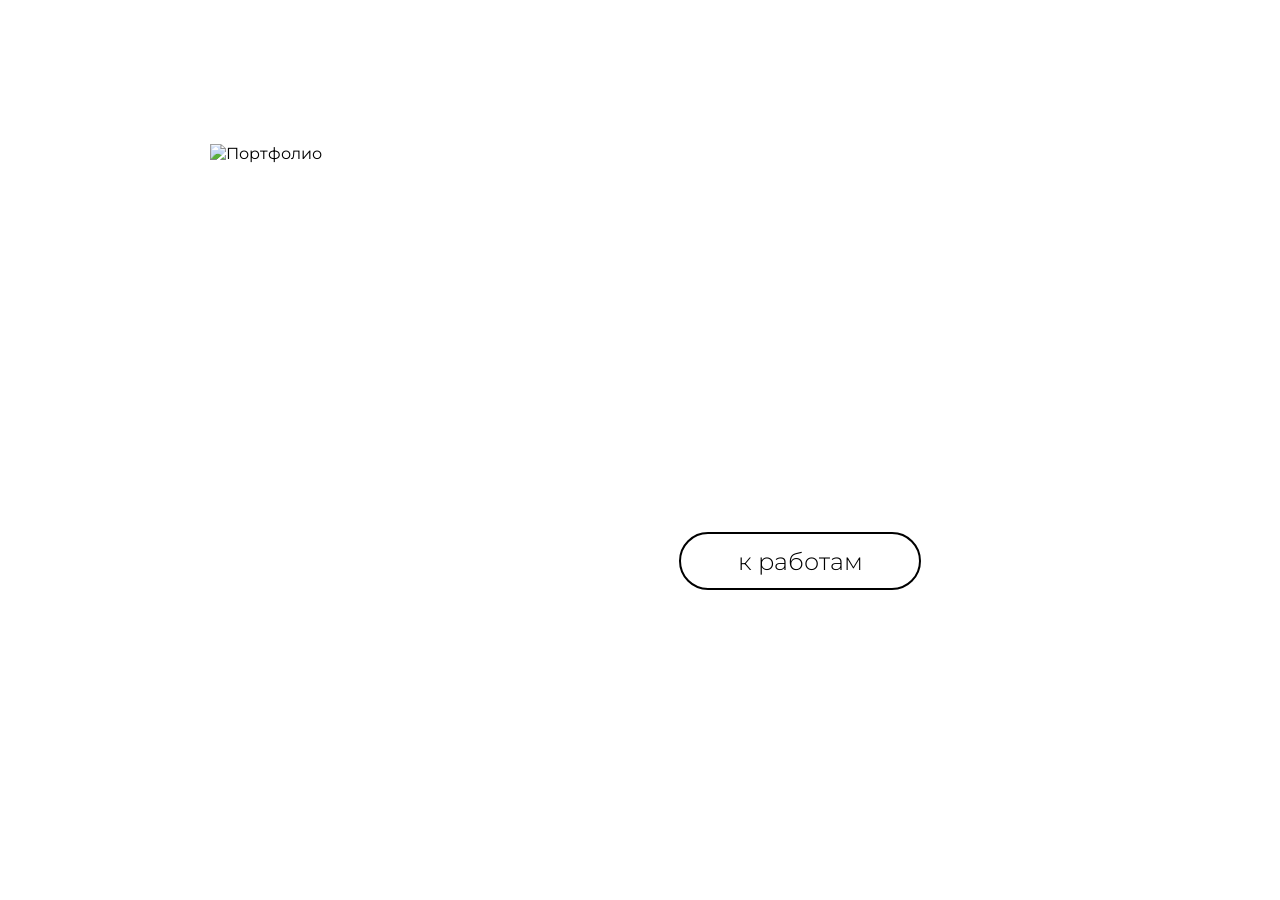
==== index.html @ 6698675a "Add files via upload" ====
<!DOCTYPE html>
<html lang="ru">
<head>
  <meta charset="UTF-8">
  <meta name="viewport" content="width=device-width, initial-scale=1.0">
  <title>Мишинова Кристина — портфолио</title>
  <link rel="preconnect" href="https://fonts.googleapis.com">
  <link rel="preconnect" href="https://fonts.gstatic.com" crossorigin>
  <link href="https://fonts.googleapis.com/css2?family=Montserrat:wght@300;500;700&display=swap" rel="stylesheet">
  <link rel="stylesheet" href="style.css">
</head>
<body>
  <div class="frame home">
    <!-- Векторный элемент 1179×348 (твоя картинка из Figma) -->
    <img src="assets/hero.png" alt="Портфолио" class="hero-vector">

    <!-- Кнопка ведёт на первый раздел — полиграфию -->
    <a href="print.html" class="btn-works">к работам</a>
  </div>
</body>
</html>
---- style.css ----
/* Подключение Montserrat: light = 300, medium = 500, bold = 700 */
@import url('https://fonts.googleapis.com/css2?family=Montserrat:wght@300;500;700&display=swap');

* {
  box-sizing: border-box;
}

body {
  margin: 0;
  background: #ffffff;
  color: #000000;
  font-family: 'Montserrat', sans-serif;
}

/* Общая рамка 1600px по центру экрана */
.frame {
  width: 1600px;
  margin: 0 auto;
  position: relative;
}

/* ================= СТРАНИЦА 1 ================= */

.home {
  height: 735px;
  position: relative;
}

/* Векторный элемент 1179×348 */
.hero-vector {
  position: absolute;
  left: 210px;
  top: 144px;
  width: 1179px;
  height: 348px;
}

/* Кнопка "к работам" 242×58 */
.btn-works {
  position: absolute;
  left: 679px;
  top: 532px;
  width: 242px;
  height: 58px;
  display: flex;
  align-items: center;
  justify-content: center;
  border: 2px solid #000000;
  border-radius: 58px;
  font-size: 24px;
  font-weight: 300;
  color: #000000;
  text-decoration: none;
  transition: background-color 0.3s ease, color 0.3s ease;
}

/* Анимация: заливка чёрным, текст — белым */
.btn-works:hover {
  background-color: #000000;
  color: #ffffff;
}

/* ================= СТРАНИЦЫ 2–5: ВЕРХНЯЯ ЧАСТЬ ================= */

/* Контейнер шапки высотой 775px, все элементы по координатам из Figma */
.intro {
  position: relative;
  height: 775px;
}

.intro > * {
  position: absolute;
  white-space: nowrap;
}

/* "01 / обо мне" */
.section-label {
  left: 114px;
  top: 93px;
  font-size: 26.35px;
  font-weight: 300;
}

/* Заголовок */
.intro h1 {
  margin: 0;
  left: 114px;
  top: 152px;
  font-size: 50.2px;
  font-weight: 700;
}

/* Строка: имя | роль | тг */
.info-name  { left: 114px;  top: 260px; font-size: 26.35px; font-weight: 500; }
.info-role  { left: 537px;  top: 260px; font-size: 26.35px; font-weight: 500; }
.info-tg    { left: 1351px; top: 260px; font-size: 26.35px; font-weight: 500; }

/* Разделительные палочки 28px */
.divider {
  width: 1px;
  height: 28px;
  border-left: 1px solid #000000;
}
.divider-1 { left: 473px;  top: 263px; }
.divider-2 { left: 1287px; top: 263px; }

/* Строка "опыт / 2 года" */
.exp-label { left: 114px;  top: 395px; font-size: 26.35px; font-weight: 300; }
.exp-value { left: 1400px; top: 395px; font-size: 26.35px; font-weight: 300; }

/* Горизонтальные линии 1371px */
.h-line {
  left: 114px;
  width: 1371px;
  border-top: 1px solid #000000;
}
.h-line-1 { top: 440px; }
.h-line-2 { top: 527px; }

/* Строка "программы / список" */
.soft-label { left: 114px; top: 482px; font-size: 26.35px; font-weight: 300; }
.soft-list  { left: 911px; top: 482px; font-size: 26.35px; font-weight: 300; }

/* "02 / проекты" */
.projects-label {
  left: 114px;
  top: 731px;
  font-size: 26.35px;
  font-weight: 300;
}

/* ================= РАЗДЕЛЫ-НАВИГАЦИЯ (фиксируются при скролле) ================= */

/* Шапка 1600×74, приклеивается к верху экрана */
.cat-nav {
  position: sticky;
  top: 0;
  height: 74px;
  width: 1600px;
  background: #ffffff;
  z-index: 10;
}

.cat-nav a,
.cat-nav .divider {
  position: absolute;
}

.cat-nav a {
  top: 21px;
  font-size: 26.35px;
  font-weight: 300;
  color: #000000;
  text-decoration: none;
  transition: opacity 0.3s ease;
}

.cat-nav a:hover {
  opacity: 0.6;
}

/* Активный раздел — medium, остальные — light */
.cat-nav a.active {
  font-weight: 500;
}

.cat-nav .divider { top: 23px; }

.nav-1  { left: 114px;     } /* полиграфия */
.nav-2  { left: 434px;     } /* фирменный стиль */
.nav-3  { left: 830.67px;  } /* интерфейсы */
.nav-4  { left: 1149.94px; } /* многостраничные сайты */

.nav-d1 { left: 360px;     }
.nav-d2 { left: 756.67px;  }
.nav-d3 { left: 1075.94px; }

/* ================= КАРТИНКА ПРОЕКТА ================= */

/* Отступ сверху 67px (от низа шапки 849 до картинки 916) */
.project-image {
  display: block;
  margin: 67px 0 0 257px;
  width: 1086px;
}

/* Нижний отступ ~234px — как в макете */
.page-bottom-pad {
  height: 234px;
}
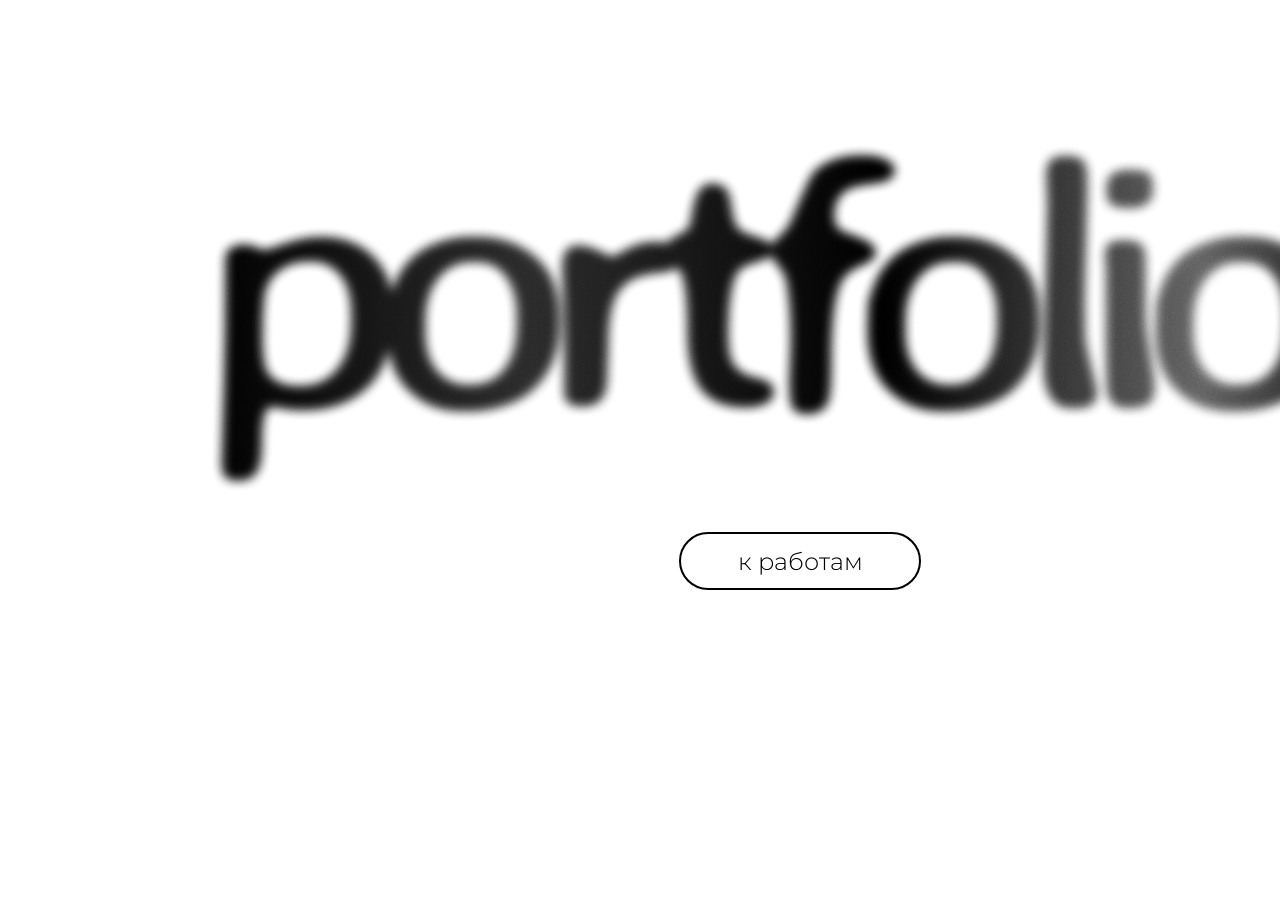
==== commit ae777287: "Add files via upload" ====
--- a/index.html
+++ b/index.html
@@ -4,6 +4,7 @@
   <meta charset="UTF-8">
   <meta name="viewport" content="width=device-width, initial-scale=1.0">
   <title>Мишинова Кристина — портфолио</title>
+  <link rel="icon" href="assets/favicon.png" type="image/png">
   <link rel="preconnect" href="https://fonts.googleapis.com">
   <link rel="preconnect" href="https://fonts.gstatic.com" crossorigin>
   <link href="https://fonts.googleapis.com/css2?family=Montserrat:wght@300;500;700&display=swap" rel="stylesheet">
